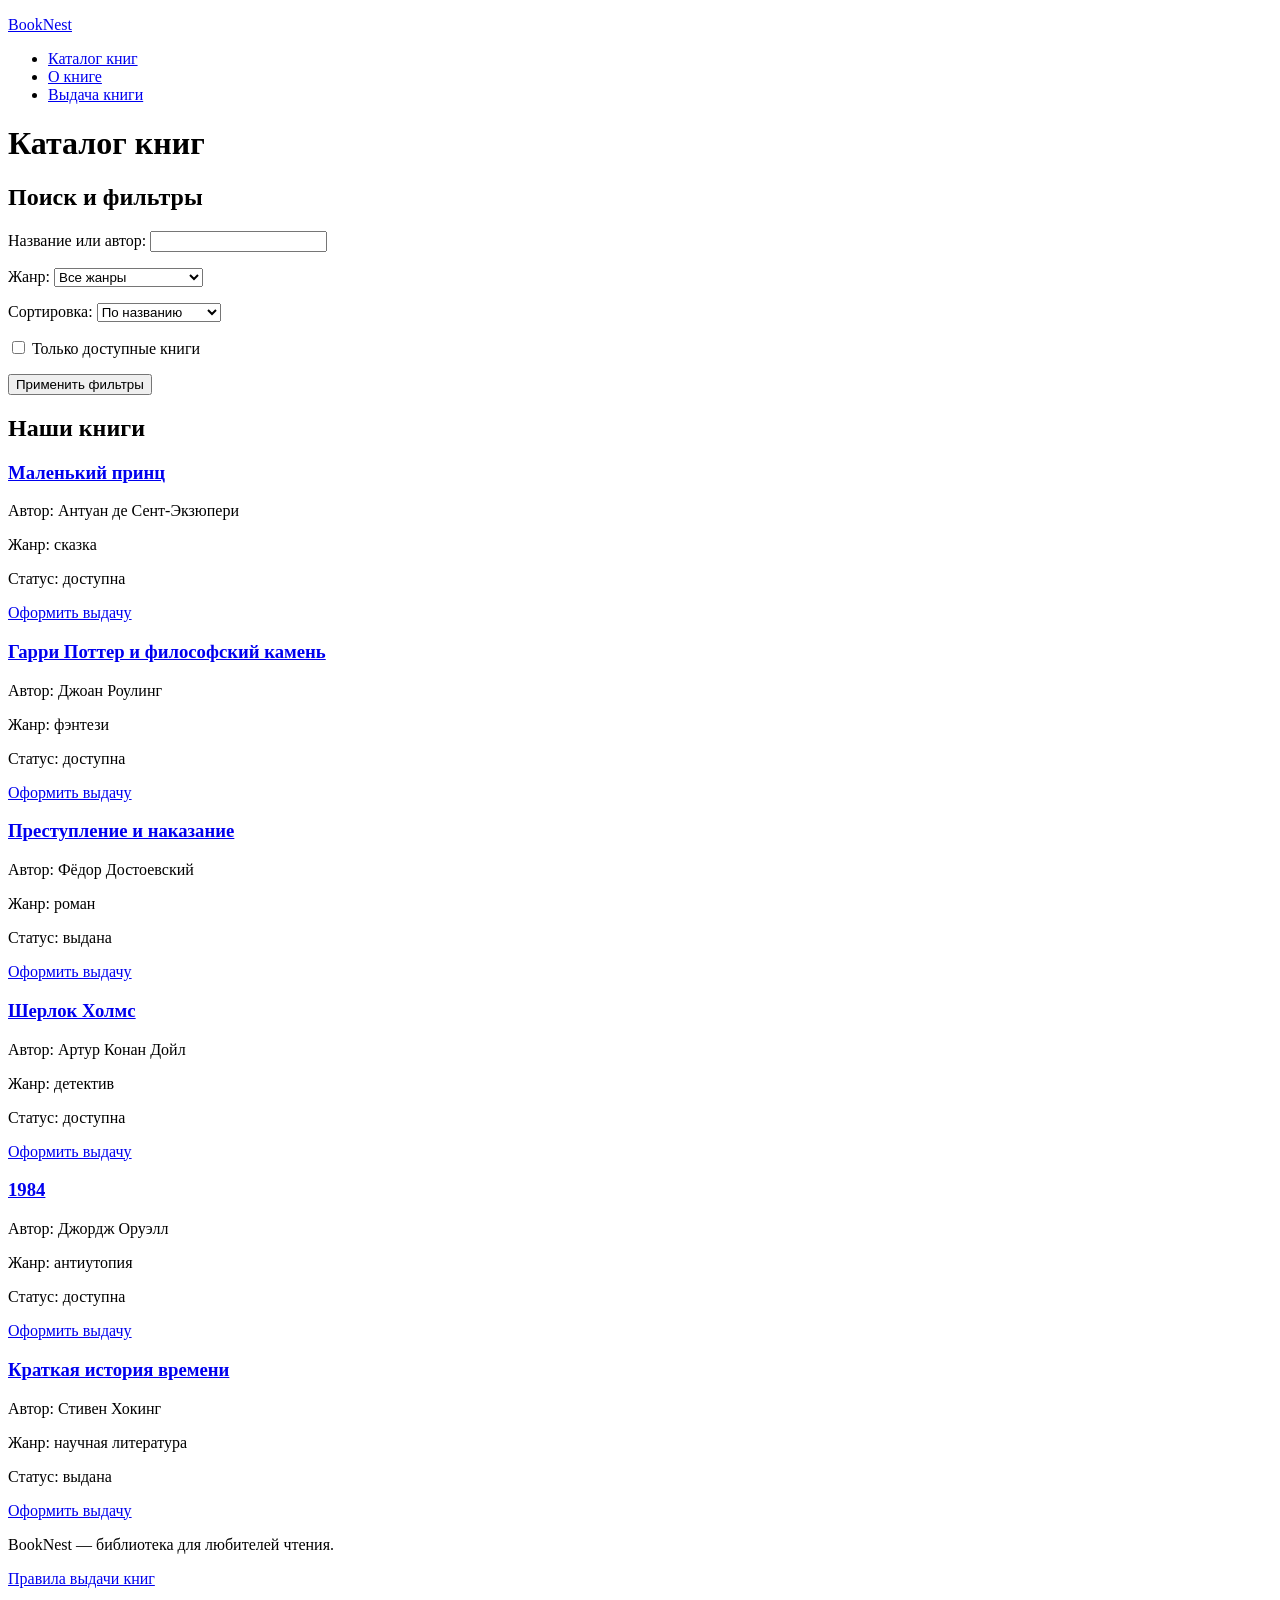
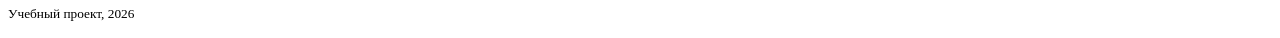
==== index.html @ ff7be017 "Add book catalog page" ====
<!DOCTYPE html>
<html lang="ru">
<head>
    <meta charset="UTF-8">
    <meta name="viewport" content="width=device-width, initial-scale=1.0">
    <title>BookNest — Каталог книг</title>
</head>
<body>
    <header>
        <p><a href="index.html">BookNest</a></p>

        <nav aria-label="Главная навигация">
            <ul>
                <li><a href="index.html">Каталог книг</a></li>
                <li><a href="book.html">О книге</a></li>
                <li><a href="loan.html">Выдача книги</a></li>
            </ul>
        </nav>
    </header>

    <main>
        <h1>Каталог книг</h1>

        <section aria-labelledby="filters-heading">
            <h2 id="filters-heading">Поиск и фильтры</h2>

            <form action="index.html" method="get">
                <p>
                    <label for="search">Название или автор:</label>
                    <input type="search" id="search" name="search"
                           maxlength="100">
                </p>

                <p>
                    <label for="genre">Жанр:</label>
                    <select id="genre" name="genre">
                        <option value="">Все жанры</option>
                        <option value="fantasy">Фэнтези</option>
                        <option value="fiction">Роман</option>
                        <option value="detective">Детектив</option>
                        <option value="science">Научная литература</option>
                    </select>
                </p>

                <p>
                    <label for="sort">Сортировка:</label>
                    <select id="sort" name="sort">
                        <option value="title">По названию</option>
                        <option value="author">По автору</option>
                        <option value="year">По году издания</option>
                    </select>
                </p>

                <p>
                    <input type="checkbox" id="available"
                           name="available" value="yes">
                    <label for="available">Только доступные книги</label>
                </p>

                <button type="submit">Применить фильтры</button>
            </form>
        </section>

        <section aria-labelledby="books-heading">
            <h2 id="books-heading">Наши книги</h2>

            <article>
                <h3><a href="book.html">Маленький принц</a></h3>
                <p>Автор: Антуан де Сент-Экзюпери</p>
                <p>Жанр: сказка</p>
                <p>Статус: доступна</p>
                <p><a href="loan.html">Оформить выдачу</a></p>
            </article>

            <article>
                <h3><a href="book.html">Гарри Поттер и философский камень</a></h3>
                <p>Автор: Джоан Роулинг</p>
                <p>Жанр: фэнтези</p>
                <p>Статус: доступна</p>
                <p><a href="loan.html">Оформить выдачу</a></p>
            </article>

            <article>
                <h3><a href="book.html">Преступление и наказание</a></h3>
                <p>Автор: Фёдор Достоевский</p>
                <p>Жанр: роман</p>
                <p>Статус: выдана</p>
                <p><a href="loan.html">Оформить выдачу</a></p>
            </article>

            <article>
                <h3><a href="book.html">Шерлок Холмс</a></h3>
                <p>Автор: Артур Конан Дойл</p>
                <p>Жанр: детектив</p>
                <p>Статус: доступна</p>
                <p><a href="loan.html">Оформить выдачу</a></p>
            </article>

            <article>
                <h3><a href="book.html">1984</a></h3>
                <p>Автор: Джордж Оруэлл</p>
                <p>Жанр: антиутопия</p>
                <p>Статус: доступна</p>
                <p><a href="loan.html">Оформить выдачу</a></p>
            </article>

            <article>
                <h3><a href="book.html">Краткая история времени</a></h3>
                <p>Автор: Стивен Хокинг</p>
                <p>Жанр: научная литература</p>
                <p>Статус: выдана</p>
                <p><a href="loan.html">Оформить выдачу</a></p>
            </article>
        </section>
    </main>

    <footer>
        <p>BookNest — библиотека для любителей чтения.</p>
        <p><a href="loan.html">Правила выдачи книг</a></p>
        <p><small>Учебный проект, 2026</small></p>
    </footer>
</body>
</html>
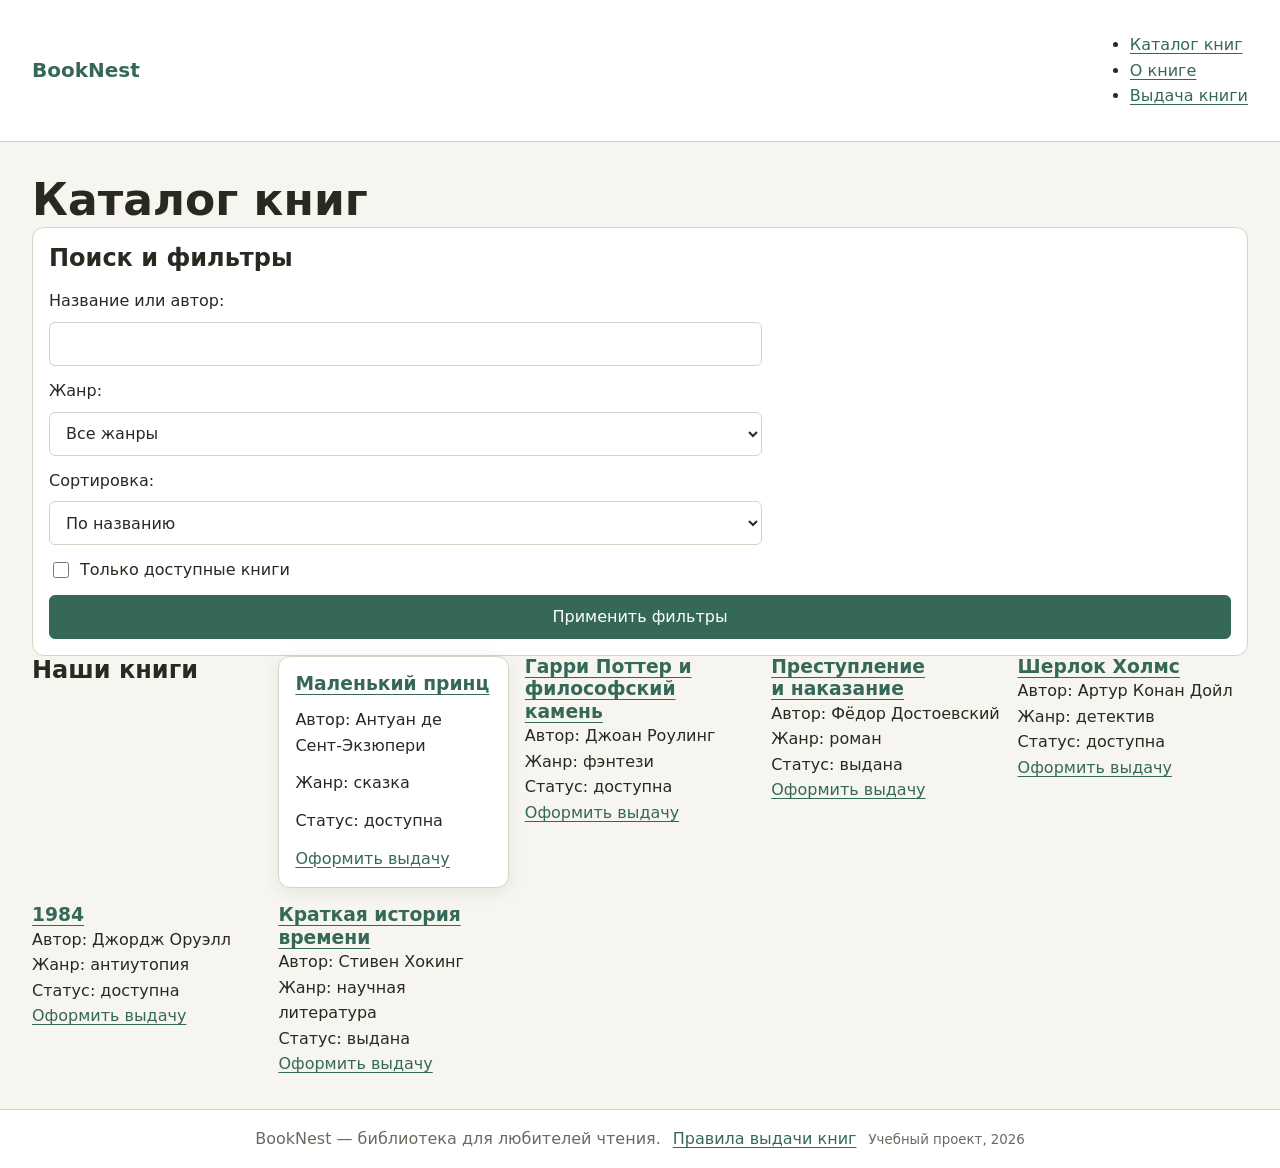
==== commit 117de4cb: "Add responsive styles and dark theme" ====
--- a/index.html
+++ b/index.html
@@ -5,12 +5,18 @@
     <meta charset="UTF-8">
     <meta name="viewport" content="width=device-width, initial-scale=1.0">
     <title>BookNest — Каталог книг</title>
+    
+<link rel="stylesheet" href="styles/tokens.css">
+<link rel="stylesheet" href="styles/base.css">
+<link rel="stylesheet" href="styles/layout.css">
+<link rel="stylesheet" href="styles/components.css">
+
 </head>
-<body>
-    <header>
-        <p><a href="index.html">BookNest</a></p>
+<body class="site">
+    <header class="site__header">
+        <p><a class="site__brand" href="index.html">BookNest</a></p>
 
-        <nav aria-label="Главная навигация">
+    <nav class="site__nav" aria-label="Главная навигация">
             <ul>
                 <li><a href="index.html">Каталог книг</a></li>
                 <li><a href="book.html">О книге</a></li>
@@ -19,13 +25,13 @@
         </nav>
     </header>
 
-    <main>
-        <h1>Каталог книг</h1>
+ <main class="site__main">
+    <h1>Каталог книг</h1>
 
-        <section aria-labelledby="filters-heading">
+      <section class="catalog__filters" aria-labelledby="filters-heading">
             <h2 id="filters-heading">Поиск и фильтры</h2>
 
-            <form action="index.html" method="get">
+          <form class="filter-form" action="index.html" method="get">
                 <p>
                     <label for="search">Название или автор:</label>
                     <input type="search" id="search" name="search"
@@ -62,10 +68,10 @@
             </form>
         </section>
 
-        <section aria-labelledby="books-heading">
+       <section class="catalog__list" aria-labelledby="books-heading">
             <h2 id="books-heading">Наши книги</h2>
 
-            <article>
+            <article class="book-card">
                 <h3><a href="book.html">Маленький принц</a></h3>
                 <p>Автор: Антуан де Сент-Экзюпери</p>
                 <p>Жанр: сказка</p>
@@ -115,7 +121,7 @@
         </section>
     </main>
 
-    <footer>
+   <footer class="site__footer">
         <p>BookNest — библиотека для любителей чтения.</p>
         <p><a href="loan.html">Правила выдачи книг</a></p>
         <p><small>Учебный проект, 2026</small></p>
--- a/styles/tokens.css
+++ b/styles/tokens.css
@@ -0,0 +1,74 @@
+
+:root {
+  color-scheme: light;
+
+  /* Палитра */
+  --color-page: #f7f5f0;
+  --color-surface: #ffffff;
+  --color-surface-muted: #eee9df;
+  --color-text: #292821;
+  --color-text-muted: #6c6a60;
+  --color-primary: #356859;
+  --color-primary-hover: #254c40;
+  --color-border: #d8d2c6;
+  --color-focus: #c36b36;
+  --color-error: #b42318;
+  --color-success: #28734b;
+
+  /* Шкала отступов */
+  --space-1: 0.25rem;
+  --space-2: 0.5rem;
+  --space-3: 0.75rem;
+  --space-4: 1rem;
+  --space-5: 1.5rem;
+  --space-6: 2rem;
+  --space-7: 3rem;
+  --space-8: 4rem;
+
+  /* Радиусы */
+  --radius-small: 0.375rem;
+  --radius-medium: 0.75rem;
+  --radius-large: 1.25rem;
+  --radius-pill: 999px;
+
+  /* Типографика */
+  --font-body: system-ui, -apple-system, "Segoe UI", sans-serif;
+  --font-size-small: 0.875rem;
+  --font-size-base: 1rem;
+  --font-size-large: 1.25rem;
+  --font-size-heading: clamp(1.75rem, 4vw, 2.75rem);
+  --line-height-body: 1.6;
+  --line-height-heading: 1.2;
+
+  /* Контейнер и элементы */
+  --content-max: 80rem;
+  --control-min-height: 2.75rem;
+
+  /* Тени */
+  --shadow-card: 0 0.25rem 1rem rgb(41 40 33 / 8%);
+  --shadow-focus: 0 0 0 0.2rem rgb(195 107 54 / 25%);
+
+  /* Переходы */
+  --transition-fast: 160ms ease;
+}
+
+@media (prefers-color-scheme: dark) {
+  :root {
+    color-scheme: dark;
+
+    --color-page: #171b19;
+    --color-surface: #222925;
+    --color-surface-muted: #303a34;
+    --color-text: #f1f2eb;
+    --color-text-muted: #c0c8bf;
+    --color-primary: #8dc9ad;
+    --color-primary-hover: #b0e0c7;
+    --color-border: #48554c;
+    --color-focus: #f3b47d;
+    --color-error: #ffaaa3;
+    --color-success: #8dd6a8;
+
+    --shadow-card: 0 0.25rem 1rem rgb(0 0 0 / 22%);
+    --shadow-focus: 0 0 0 0.2rem rgb(243 180 125 / 25%);
+  }
+}
--- a/styles/base.css
+++ b/styles/base.css
@@ -0,0 +1,100 @@
+
+*,
+*::before,
+*::after {
+  box-sizing: border-box;
+}
+
+html {
+  min-height: 100%;
+  scroll-behavior: smooth;
+}
+
+body {
+  min-height: 100vh;
+  margin: 0;
+  font-family: var(--font-body);
+  font-size: var(--font-size-base);
+  line-height: var(--line-height-body);
+  color: var(--color-text);
+  background: var(--color-page);
+}
+
+h1,
+h2,
+h3,
+h4,
+p,
+figure,
+dl,
+dd {
+  margin: 0;
+}
+
+h1,
+h2,
+h3,
+h4 {
+  line-height: var(--line-height-heading);
+  text-wrap: balance;
+}
+
+h1 {
+  font-size: var(--font-size-heading);
+}
+
+p {
+  max-width: 70ch;
+}
+
+img {
+  display: block;
+  max-width: 100%;
+  height: auto;
+}
+
+a {
+  color: var(--color-primary);
+  text-underline-offset: 0.2em;
+  transition: color var(--transition-fast);
+}
+
+a:hover {
+  color: var(--color-primary-hover);
+}
+
+button,
+input,
+select,
+textarea {
+  font: inherit;
+}
+
+button,
+input,
+select,
+textarea,
+a {
+  -webkit-tap-highlight-color: transparent;
+}
+
+:focus-visible {
+  outline: 0.2rem solid var(--color-focus);
+  outline-offset: 0.2rem;
+}
+
+::selection {
+  color: var(--color-surface);
+  background: var(--color-primary);
+}
+
+@media (prefers-reduced-motion: reduce) {
+  *,
+  *::before,
+  *::after {
+    scroll-behavior: auto;
+    animation-duration: 0.01ms;
+    animation-iteration-count: 1;
+    transition-duration: 0.01ms;
+  }
+}
--- a/styles/layout.css
+++ b/styles/layout.css
@@ -0,0 +1,143 @@
+
+.site {
+  display: flex;
+  flex-direction: column;
+  min-height: 100vh;
+}
+
+.site__header,
+.site__footer {
+  padding: var(--space-4);
+  background: var(--color-surface);
+}
+
+.site__header {
+  display: flex;
+  flex-wrap: wrap;
+  align-items: center;
+  justify-content: space-between;
+  gap: var(--space-4);
+  border-bottom: 1px solid var(--color-border);
+}
+
+.site__brand {
+  max-width: 100%;
+  overflow-wrap: anywhere;
+  font-size: var(--font-size-large);
+  font-weight: 700;
+  text-decoration: none;
+}
+
+.site__nav {
+  display: flex;
+  flex-wrap: wrap;
+  align-items: center;
+  gap: var(--space-2) var(--space-4);
+}
+
+.site__nav a {
+  padding-block: var(--space-2);
+}
+
+.site__main {
+  flex: 1;
+  width: 100%;
+  max-width: var(--content-max);
+  margin-inline: auto;
+  padding: var(--space-4);
+}
+
+.site__footer {
+  display: flex;
+  flex-wrap: wrap;
+  justify-content: center;
+  gap: var(--space-3);
+  border-top: 1px solid var(--color-border);
+  color: var(--color-text-muted);
+  text-align: center;
+}
+
+.page {
+  display: grid;
+  gap: var(--space-5);
+}
+
+.page__intro {
+  display: grid;
+  gap: var(--space-3);
+}
+
+.catalog {
+  display: grid;
+  grid-template-columns: minmax(0, 1fr);
+  gap: var(--space-5);
+}
+
+.catalog__list {
+  display: grid;
+  grid-template-columns: repeat(auto-fit, minmax(min(100%, 14rem), 1fr));
+  align-items: stretch;
+  gap: var(--space-4);
+}
+
+.catalog__filters {
+  display: grid;
+  align-content: start;
+  gap: var(--space-4);
+  padding: var(--space-4);
+  background: var(--color-surface);
+  border: 1px solid var(--color-border);
+  border-radius: var(--radius-medium);
+}
+
+.book-detail {
+  display: grid;
+  gap: var(--space-5);
+}
+
+.book-detail__content {
+  display: grid;
+  align-content: start;
+  gap: var(--space-4);
+}
+
+.book-detail__aside {
+  display: grid;
+  align-content: start;
+  gap: var(--space-4);
+}
+
+
+.form-layout {
+  display: grid;
+  grid-template-columns: minmax(0, 1fr);
+  gap: var(--space-5);
+}
+
+
+@media (min-width: 48rem) {
+  .site__header,
+  .site__footer {
+    padding-inline: var(--space-6);
+  }
+
+  .site__main {
+    padding: var(--space-6);
+  }
+
+  .catalog {
+    grid-template-columns: minmax(12rem, 0.8fr) minmax(0, 2fr);
+    align-items: start;
+  }
+
+  .book-detail {
+    grid-template-columns: minmax(0, 1fr) minmax(14rem, 0.7fr);
+    align-items: start;
+  }
+
+  .form-layout {
+    grid-template-columns: repeat(2, minmax(0, 1fr));
+  }
+}
+
+
--- a/styles/components.css
+++ b/styles/components.css
@@ -0,0 +1,98 @@
+
+button,
+input,
+select,
+textarea {
+  min-height: var(--control-min-height);
+}
+
+input,
+select,
+textarea {
+  width: 100%;
+  padding: var(--space-2) var(--space-3);
+  color: var(--color-text);
+  background: var(--color-surface);
+  border: 1px solid var(--color-border);
+  border-radius: var(--radius-small);
+}
+
+input[type="checkbox"] {
+  width: var(--space-4);
+  min-height: var(--space-4);
+  accent-color: var(--color-primary);
+}
+
+button {
+  padding: var(--space-2) var(--space-4);
+  color: var(--color-surface);
+  background: var(--color-primary);
+  border: 1px solid var(--color-primary);
+  border-radius: var(--radius-small);
+  cursor: pointer;
+  transition:
+    background-color var(--transition-fast),
+    border-color var(--transition-fast);
+}
+
+button:hover {
+  background: var(--color-primary-hover);
+  border-color: var(--color-primary-hover);
+}
+
+.book-card {
+  display: grid;
+  grid-template-rows: auto 1fr auto;
+  gap: var(--space-3);
+  min-width: 0;
+  padding: var(--space-4);
+  background: var(--color-surface);
+  border: 1px solid var(--color-border);
+  border-radius: var(--radius-medium);
+  box-shadow: var(--shadow-card);
+}
+
+.book-card h3 {
+  overflow-wrap: anywhere;
+}
+
+.book-card > p:last-child {
+  align-self: end;
+}
+
+.filter-form {
+  display: grid;
+  gap: var(--space-3);
+}
+
+.filter-form > p {
+  display: grid;
+  gap: var(--space-2);
+}
+
+.filter-form > p:has(input[type="checkbox"]) {
+  grid-template-columns: auto minmax(0, 1fr);
+  align-items: center;
+}
+
+.filter-form > p:has(input[type="checkbox"]) input {
+  grid-column: 1;
+  grid-row: 1;
+}
+
+.filter-form > p:has(input[type="checkbox"]) label {
+  grid-column: 2;
+  grid-row: 1;
+}
+
+.filter-form button {
+  width: 100%;
+}
+
+@media (max-width: 22rem) {
+  .site__header,
+  .site__main,
+  .site__footer {
+    padding-inline: var(--space-3);
+  }
+}
